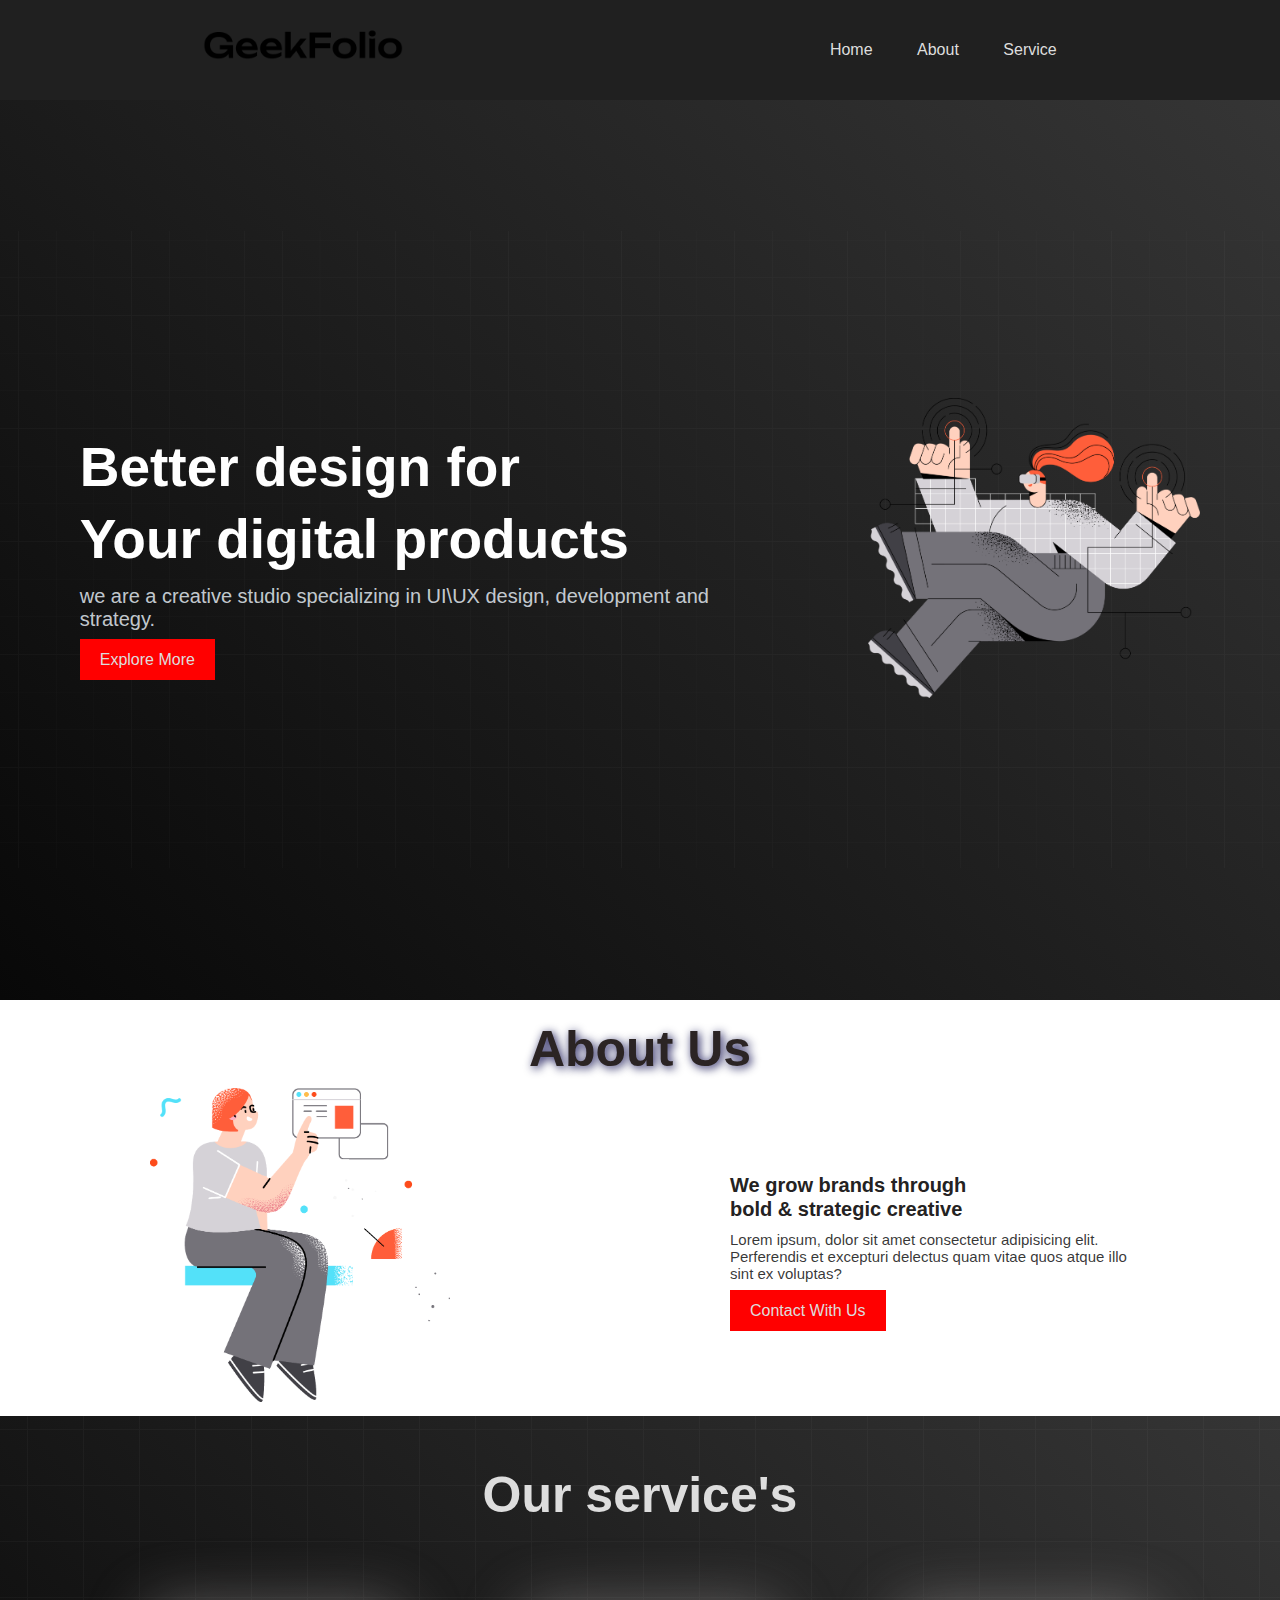
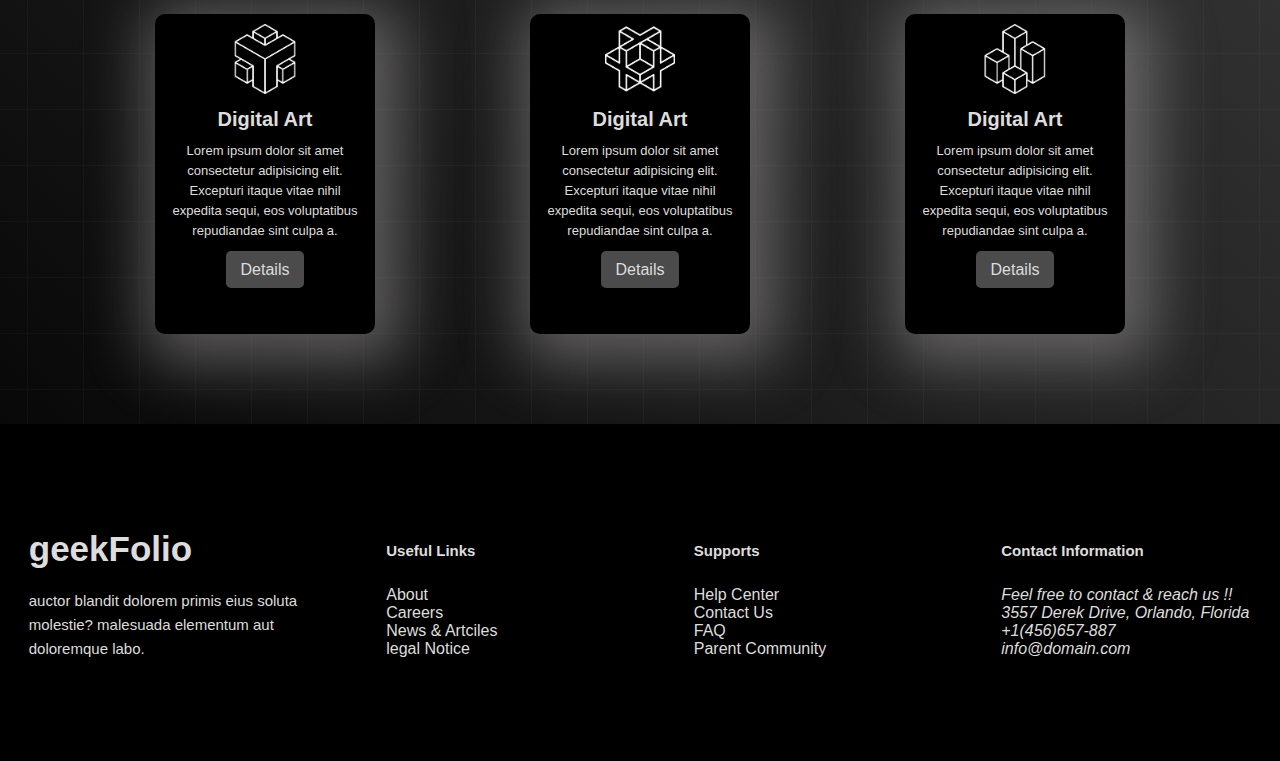
==== index.html @ d6561b0b "added our service section" ====
<!DOCTYPE html>
<html lang="en">
<head>
      <meta charset="UTF-8">
      <meta name="viewport" content="width=device-width, initial-scale=1.0">
      <title>Home work</title>

      <link rel="icon" type="image/png" sizes="32x32" href="icon/favicon.ico">
      <link rel="stylesheet" href="style.css">
</head>
<body>
      <!-- header section  start form here  -->
            <div class="nav">
                  <div class="logo">
                       <img class="logo-img" src="logo/logo-dark.png" alt=" geekfolio logo">

                  </div>
                  <div class="nav-bar">
                        <ul>
                              <li><a href="#">Home</a></li>
                              <li><a href="#">About</a></li>
                              <li><a href="#">Service</a></li>
                        </ul>
                  </div>
            </div>
      <!-- header section end here -->
      <!-- start form the man menu -->
      <div class="main">
            <div class="left">
                <h2 class="title">
                  Better design for <br>
                  Your digital products
                </h2>
                <p class="description">
                  we are a creative studio specializing in UI\UX design, development and <br>
                  strategy.
                </p>
                <a class="btn" href="#">Explore More</a>
            </div>
            <div class="right">
                  <img class="banner-img" src="img/banner.png" alt="">
            </div>
      </div>


      <!-- end form the man menu -->
      <!-- about section start form the here  -->
      <h2 class="About-title">About Us</h2>
      <div class="About-content">
            <div class="image">
                  <img class="section" src="img/section.png" alt="section image">
            </div>
            <div class="info">
                  <h2 class="we-grow">We grow brands through <br>
                        bold & strategic creative </h2>
                        <p class="text">
                             Lorem ipsum, dolor sit amet consectetur adipisicing elit. Perferendis et excepturi delectus quam vitae quos atque illo sint ex voluptas?
                        </p>
     
                        <a class="btn conbtn" href="#"> Contact With Us</a>
            </div>
      </div>


      <!-- about section end form the here  -->
      <!-- our service start form here -->
      <div class="our-container">
            <h2 class="our-servic">Our service's</h2>
            <div class="box-container">
                  <div class="box">
                        <img class="icon" src="icon/0.png" alt="">
                        <h2 class="digital">Digital Art</h2>
                        <p class="lorem-text">Lorem ipsum dolor sit amet consectetur adipisicing elit. Excepturi itaque vitae nihil expedita sequi, eos voluptatibus repudiandae sint culpa a.</p>
                        <a class="btn-d" href="#">details</a>
                  </div>
                  <div class="box">
                        <img class="icon" src="icon/1.png" alt="">
                        <h2 class="digital">Digital Art</h2>
                        <p class="lorem-text">Lorem ipsum dolor sit amet consectetur adipisicing elit. Excepturi itaque vitae nihil expedita sequi, eos voluptatibus repudiandae sint culpa a.</p>
                        <a class="btn-d" href="#">details</a>
                  </div>
                  <div class="box">
                        <img class="icon" src="icon/2.png" alt="">
                        <h2 class="digital">Digital Art</h2>
                        <p class="lorem-text">Lorem ipsum dolor sit amet consectetur adipisicing elit. Excepturi itaque vitae nihil expedita sequi, eos voluptatibus repudiandae sint culpa a.</p>
                        <a class="btn-d" href="#">details</a>
                  </div>
            </div>
      </div>
      <!-- our service end form here 
      88888888888888888888888888888888888888888888888888888888888888-->

      <!-- footer section start here -->
      <footer>
            <div class="footer">
                  <div class="box1">
                        <h2 class="geekfolio">geekFolio</h2>
                        <p class="auctor">auctor blandit dolorem primis eius soluta <br>
                        molestie? malesuada elementum aut doloremque labo.</p>
                  </div>
                  <div class="box2">
                        <h2 class="head-titel">
                              Useful Links
                        </h2>
                        <li>About</li>
                        <li>Careers</li>
                        <li>News & Artciles</li>
                        <li>legal Notice</li>
                  </div>
                  <div class="box2">
                        <h2 class="head-titel">Supports</h2>
                        <li>Help Center</li>
                        <li>Contact Us</li>
                        <li>FAQ</li>
                        <li>Parent Community</li>
                  </div>
                  <div class="box2">
                        <h2 class="head-titel">Contact Information</h2>
                        <address>
                              <li>Feel free to contact & reach us !!</li>
                              <li>3557 Derek Drive, Orlando, Florida </li>
                              <li>+1(456)657-887</li>
                              <li>info@domain.com</li>
                                    

                        </address>
                  </div>
            </div>
      </footer>
      <!-- footer section end here 
      88888888888888888888888888888888888888888888888888888888888888-->
     
     
      
</body>
</html>
---- style.css ----
*{
      margin: 0;
      padding: 0;
      font-family: sans-serif ;
}

/* header section start form here */
.header-container{
      background-color: rgb(32, 32, 32);
      padding: 20px;
      color: white;
      list-style: none;
      display: flex;
      align-items: center;
      justify-content:space-around;
      /* width: 100%;
      height: 150px;
      background-color: rgba(0, 0, 0, 0.671); */

}
.nav{
      background-color: rgb(32, 32, 32);
      width: 100%;
      height: 100px;
      display: flex;
      justify-content: space-around;
      align-items: center;  
   
  
      
}
.nav .logo .logo-img{
      width: 200px;

}

.nav .nav-bar ul li{      
      list-style-type: none;
      display: inline-block;

}
.nav .nav-bar ul li a{
      text-decoration: none;
      padding: 10px 20px;
      color: #ddd; 
}
.nav .nav-bar ul li a:hover{
      background-color: rgba(29, 48, 61, 0.281);
      color: lightskyblue;
      border-radius: 5px;
}
 
/* header section end here */

/* main content start form here */

.main{
      height: 100vh;
      display: flex;
      justify-content: space-around;
      align-items: center;
      background-image: url(img/background.png),linear-gradient(45deg,rgb(8, 8, 8),rgb(53, 53, 53));
      background-repeat: no-repeat;
      background-size: 100%;
      background-position: center;

}
.banner-img{
      height: 300px;
}
 .title{
      font-size: 55px;
      line-height: 72px;
      color: #fff;
}
 .description{
      font-size: 20px;
      margin-bottom: 20px;
      padding-top: 10px;
      color: rgba(240, 248, 255, 0.808);
}
.btn{
      background-color: red;
      color: #ddd;
      padding: 12px 20px;
      text-decoration: none;
      border: none;
      
}
.btn:hover{
      background-color: transparent;
      border: 1px solid red;
}

/* main content end form here
8888888888888888888888888888888888888888888888888888888888888888888888 */

/* about section start form the here */


.About-content{
      display: flex;
      justify-content: space-around;
      align-items: center;
      padding: 10px;
}
.About-title{
      text-align: center;
      font-size: 50px;
      padding-top: 20px;
      color: #2b2424;
      text-shadow: 2px 2px 10px  rgba(3, 1, 70, 0.925);

}
.section{
      width: 300px;
}
.info{
      width: 400px;
}
.info .we-grow{
      font-size: 20px;
      line-height: 24px;
      margin-bottom: 10px;
      color: rgb(36, 34, 34);
      
}
.info .text{
      margin-bottom: 20px;
      font-size: 15px;
      color: rgba(0, 0, 0, 0.795);
}
.info .conbtn:hover{
      color: rgba(0, 0, 0, 0.842);
}

/* about section end form the here 
88888888888888888888888888888888888888888888888888888888888888*/

/* our service start here */
.our-container{
      background-image: url(img/background.png),linear-gradient(45deg,rgb(8, 8, 8),rgb(53, 53, 53));
}
.our-container .our-servic{
      margin: 0;
      padding-top: 50px;
      text-align: center;
      font-size: 50px;
      color: #ddd;

}
.box-container{
      height: 500px;
      display: flex;
      justify-content: space-evenly;
      align-items:center; 


}
.box-container .box{
      width: 200px;
      height: 300px;
      border-radius: 10px;
      text-align: center;
      color: #ddd;
      padding: 10px;
      background-color: #000;
      box-shadow: 10px 10px 60px 20px  rgba(170, 166, 166, 0.473);
}
.box-container .box .digital{
      font-size: 20px;
      margin-top: 10px;
      margin-bottom: 10px;
}
.box-container .box .lorem-text{
      font-size: 13px;
      font-weight: 400;
      line-height: 20px;
      margin-bottom: 20px;

}
.box-container .box .icon{
      width: 70px;
}
.btn-d{
      background-color: #dddddd56;
      text-decoration: none;
      text-transform: capitalize;
      padding: 10px 15px;
      border-radius: 5px;
      color: #ddd;
}
.btn-d:hover{
      background-color: #faba32;
      color: white;
}
/* our service end here 
8888888888888888888888888888888888888888888888888888888888888888*/

/* footer section start here */
.footer{
      padding-top: 100px;
      display: flex;
      justify-content: space-around;
      align-items: center;
      background-color: #000000;
      color: #ddd;
}
.footer .box1{
      width: 300px;
      padding-bottom: 100px;

}
.footer .box1 .geekfolio{
      font-size: 35px;
      font-weight: 700;
      line-height: 50px;
      margin-bottom: 15px;    
}
.footer .box1 .auctor{
      font-size: 15px;
      font-weight: 400;
      line-height: 24px;
      text-align: left;

}

.footer .box2{
      width: 250px;
      padding-bottom: 100px;

}

.footer .box2 .head-titel{
      font-size: 15px;
      line-height: 50px;
      padding-bottom: 10px;
      text-align: left;

}
.footer .box2 li{
      list-style: none;
}

/* footer section end here */
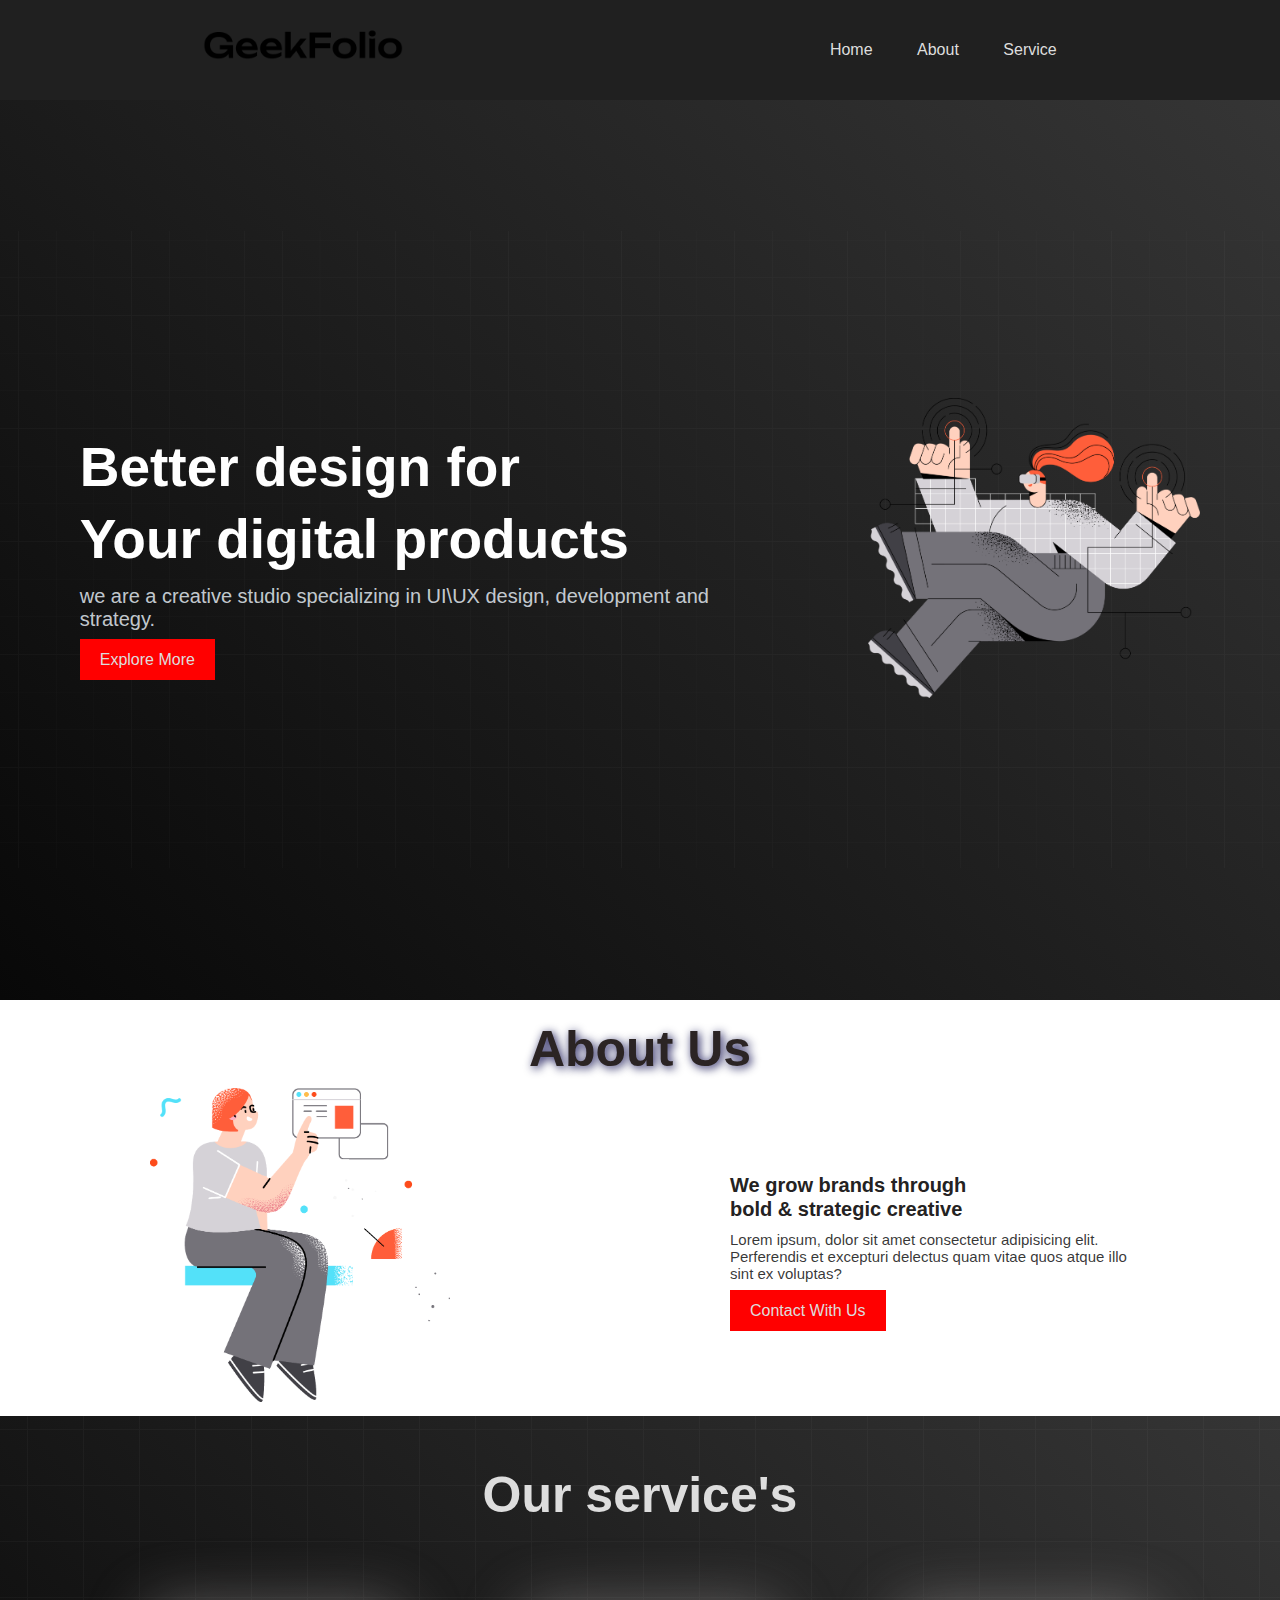
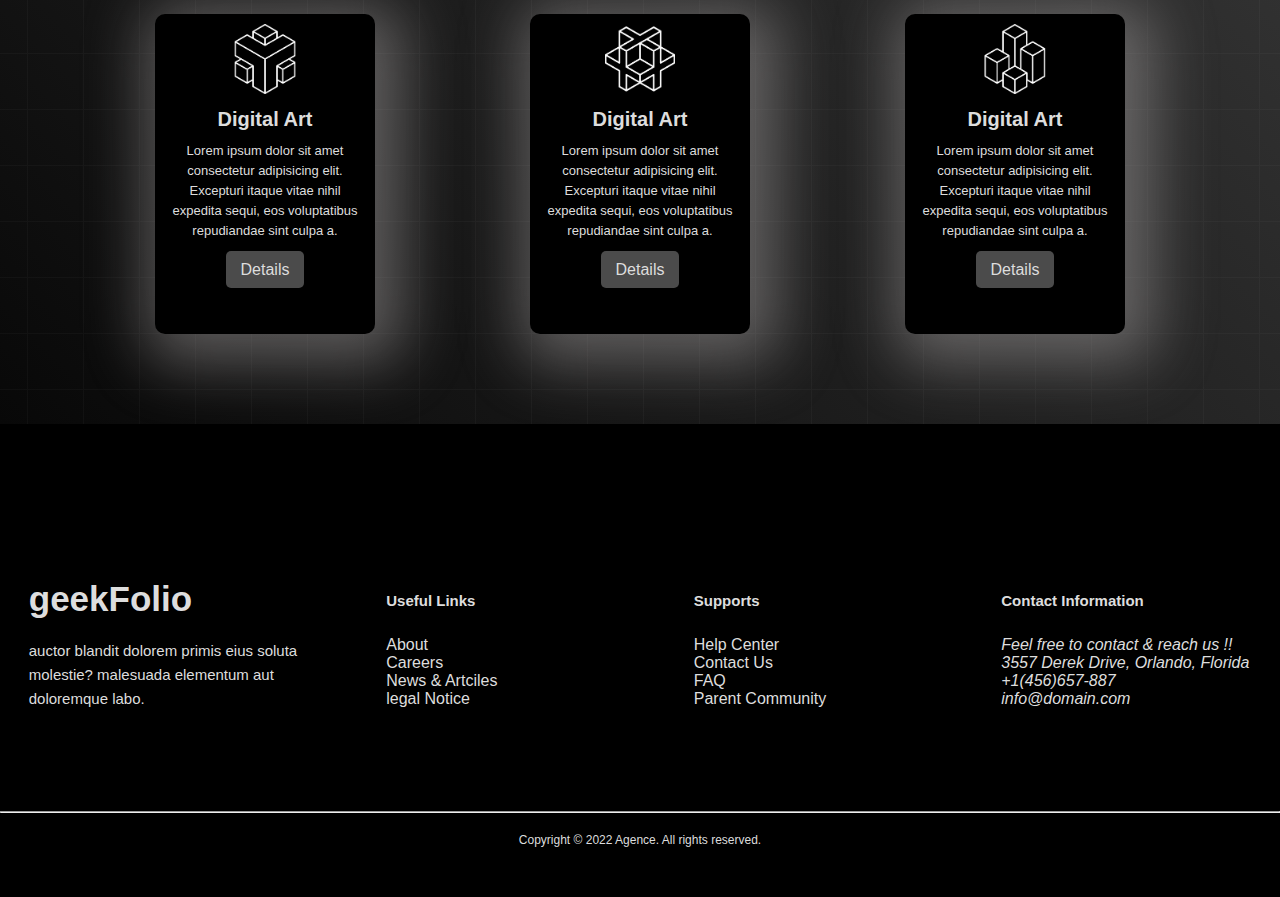
==== commit 46c5d234: "full complate this website" ====
--- a/index.html
+++ b/index.html
@@ -125,7 +125,19 @@
 
                         </address>
                   </div>
+
             </div>
+           
+            <div class="copy">
+                  <hr class="Line">
+                  
+                  <p class="copy-right">
+                        Copyright © 2022 Agence. All rights reserved.
+                  </p>
+            </div>
+      
+              
+            
       </footer>
       <!-- footer section end here 
       88888888888888888888888888888888888888888888888888888888888888-->
--- a/style.css
+++ b/style.css
@@ -199,12 +199,13 @@
 
 /* footer section start here */
 .footer{
-      padding-top: 100px;
+      position: relative;
+      padding-top: 150px;
       display: flex;
       justify-content: space-around;
       align-items: center;
       background-color: #000000;
-      color: #ddd;
+      color: #ddd;1
 }
 .footer .box1{
       width: 300px;
@@ -241,8 +242,24 @@
 .footer .box2 li{
       list-style: none;
 }
-
-/* footer section end here */
-
-
-
+/* footer section end here 
+888888888888888888888888888888888888888888888888888888888888888888*/
+
+/* copy right start here  */
+
+ .copy-right{
+      background-color: #000;
+      color: #ddd;
+      text-align: center;
+      font-size: 12px;
+      padding-top: 20px;
+      padding-bottom: 50px;
+
+}
+/* copy right end here */
+
+
+
+
+
+
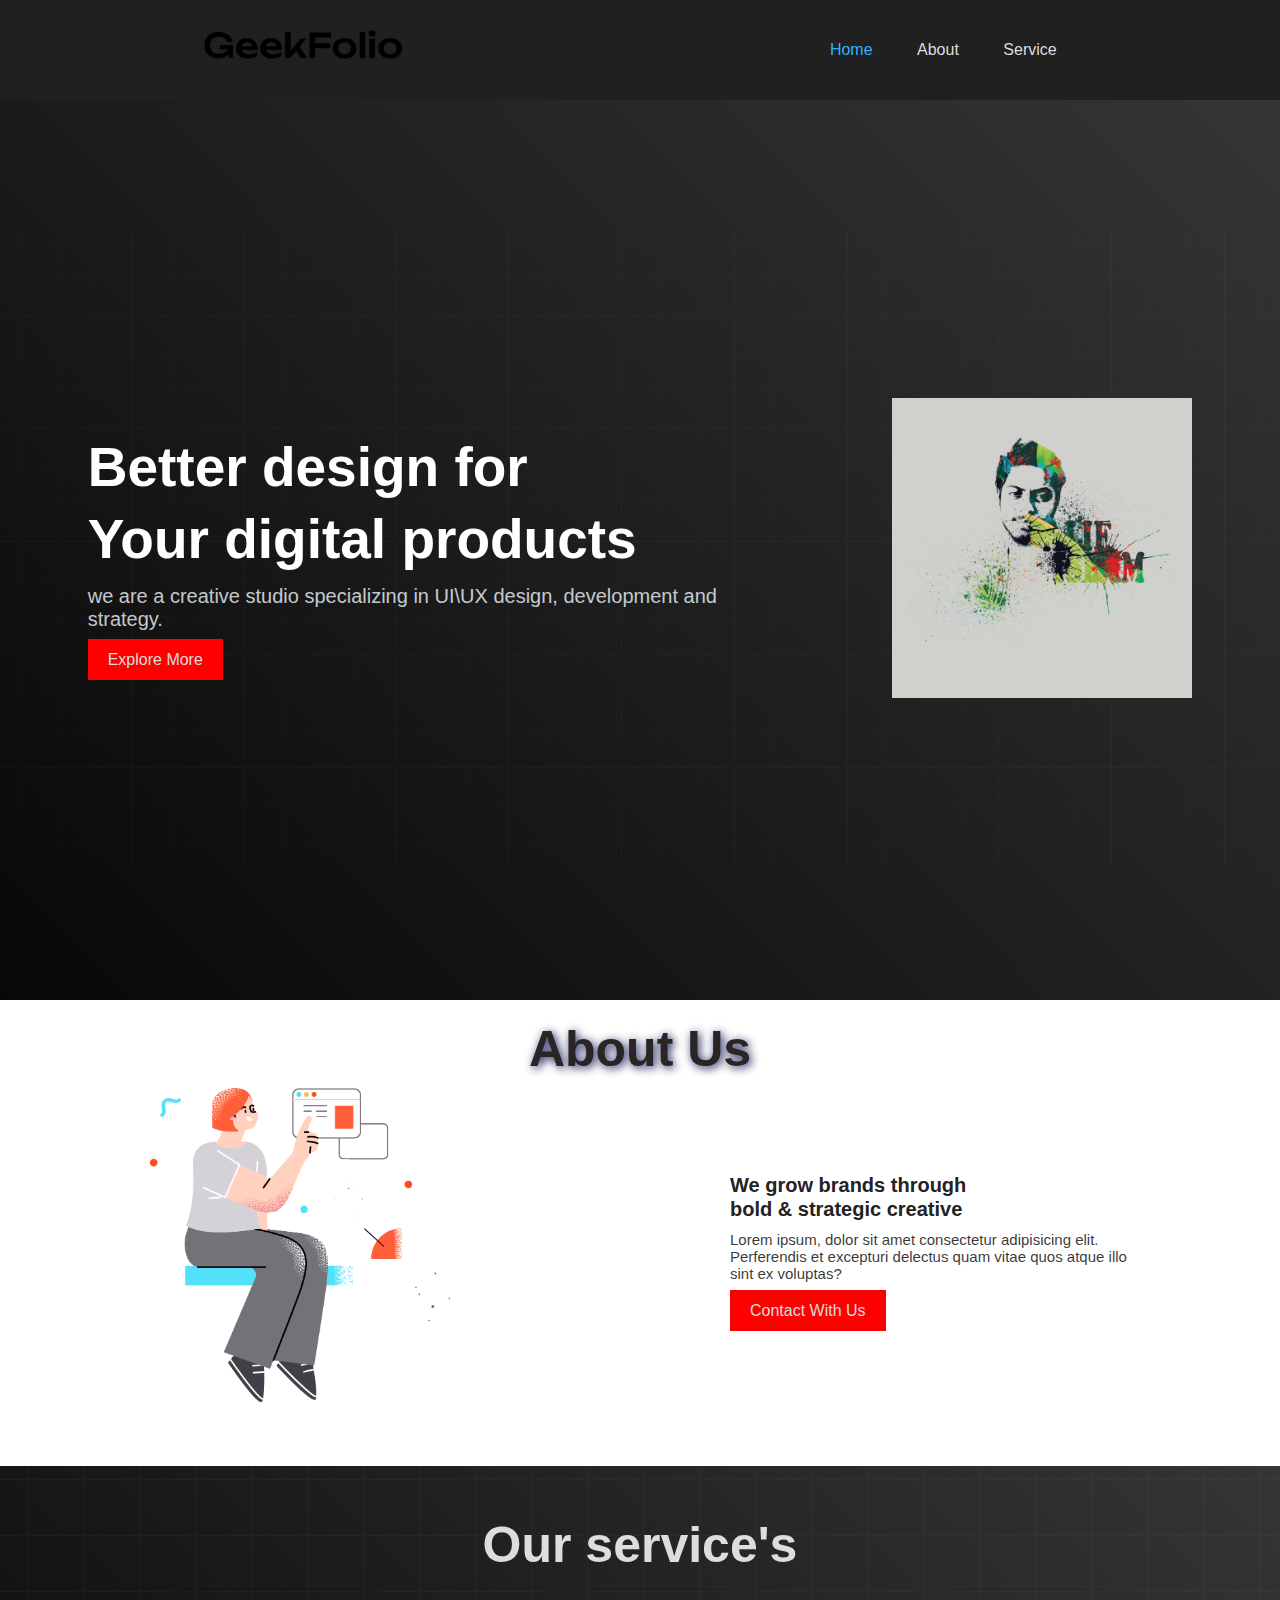
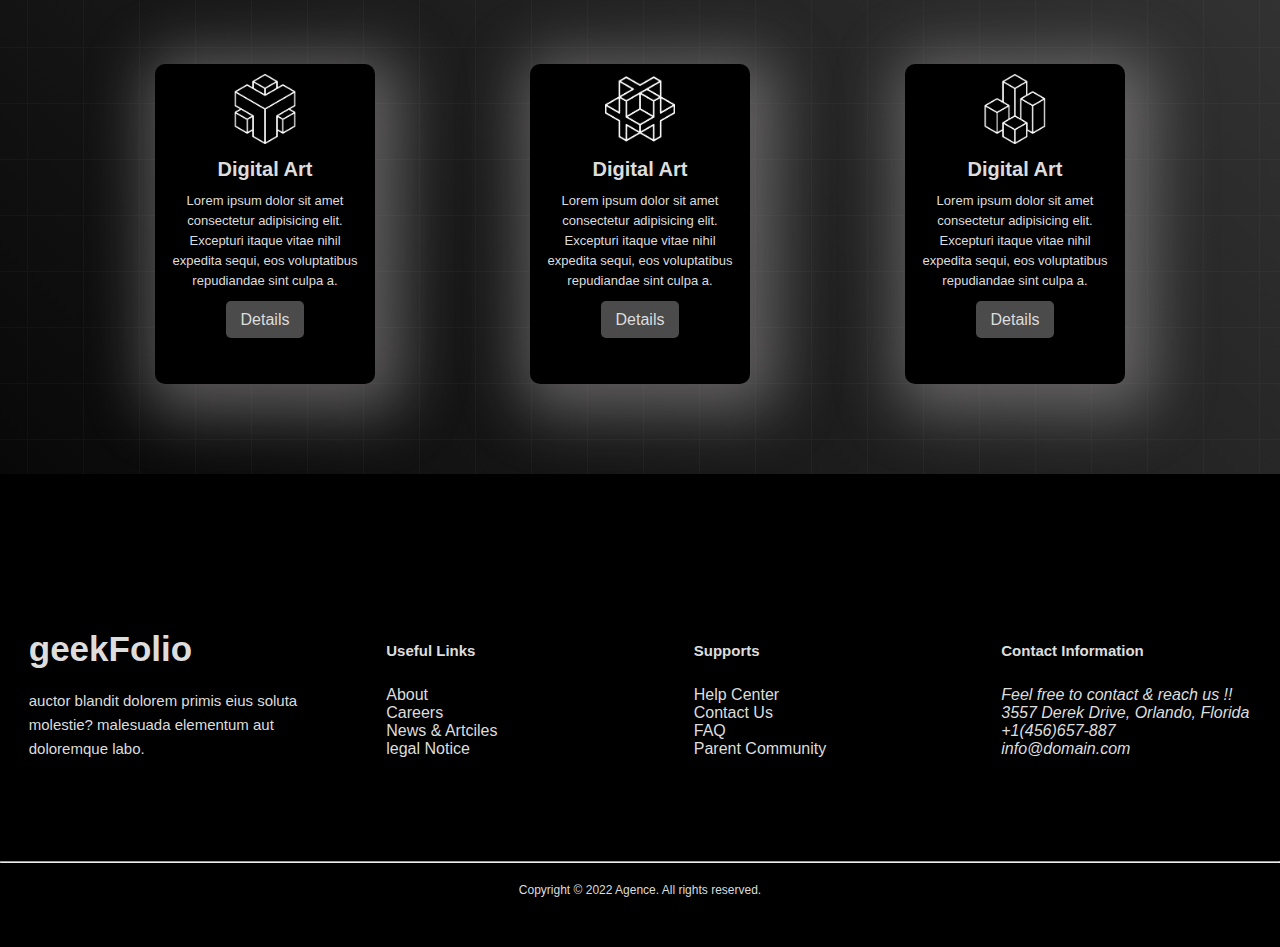
==== commit 691012a1: "change some img and hover color and background" ====
--- a/index.html
+++ b/index.html
@@ -17,7 +17,7 @@
                   </div>
                   <div class="nav-bar">
                         <ul>
-                              <li><a href="#">Home</a></li>
+                              <li><a class="active" href="#">Home</a></li>
                               <li><a href="#">About</a></li>
                               <li><a href="#">Service</a></li>
                         </ul>
@@ -38,7 +38,7 @@
                 <a class="btn" href="#">Explore More</a>
             </div>
             <div class="right">
-                  <img class="banner-img" src="img/banner.png" alt="">
+                  <img class="banner-img" src="img/alif1.png" alt="">
             </div>
       </div>
 
--- a/style.css
+++ b/style.css
@@ -45,9 +45,13 @@
       color: #ddd; 
 }
 .nav .nav-bar ul li a:hover{
-      background-color: rgba(29, 48, 61, 0.281);
-      color: lightskyblue;
+      background-color: rgba(38, 64, 82, 0.603);
+      color:  rgb(48, 176, 255);
       border-radius: 5px;
+}
+.active{
+      color: rgb(48, 176, 255) !important;
+      
 }
  
 /* header section end here */
@@ -67,6 +71,7 @@
 }
 .banner-img{
       height: 300px;
+
 }
  .title{
       font-size: 55px;
@@ -103,6 +108,7 @@
       justify-content: space-around;
       align-items: center;
       padding: 10px;
+      margin-bottom:50px ;
 }
 .About-title{
       text-align: center;
